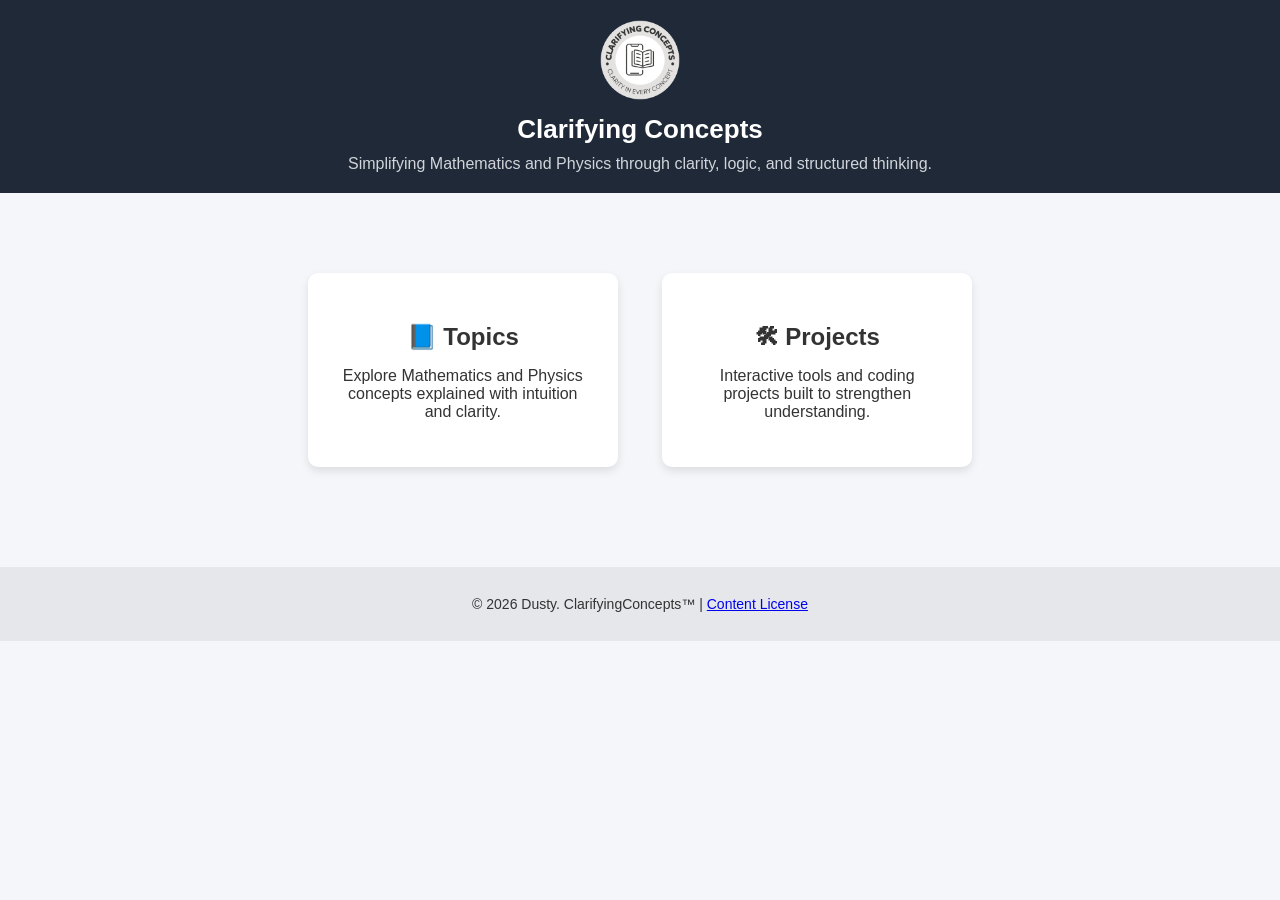
==== index.html @ 28590540 "Fix link to content license in footer" ====
<!DOCTYPE html>
<html lang="en">
<head>
    <meta charset="UTF-8">
    <title>Clarifying Concepts</title>
    <style>
        body {
            margin: 0;
            font-family: Arial, sans-serif;
            background-color: #f4f6f9;
            color: #333;
            text-align: center;
        }

        header {
            background-color: #1f2937;
            color: white;
            padding: 20px 0;
        }

        .logo img {
            width: 80px;
            height: auto;
        }

        .site-name {
            font-size: 26px;
            font-weight: bold;
            margin-top: 10px;
        }

        .motive {
            margin-top: 10px;
            font-size: 16px;
            color: #d1d5db;
        }

        .container {
            margin-top: 60px;
        }

        .card {
            display: inline-block;
            width: 250px;
            margin: 20px;
            padding: 30px;
            background-color: white;
            border-radius: 10px;
            box-shadow: 0 4px 8px rgba(0,0,0,0.1);
            transition: transform 0.3s ease, box-shadow 0.3s ease;
            text-decoration: none;
            color: #333;
        }

        .card:hover {
            transform: translateY(-5px);
            box-shadow: 0 8px 16px rgba(0,0,0,0.15);
        }

        .card h2 {
            margin-bottom: 10px;
        }

        footer {
            margin-top: 80px;
            padding: 15px;
            background-color: #e5e7eb;
            font-size: 14px;
        }
    </style>
</head>
<body>

<header>
    <div class="logo">
        <img src="logo2.png" alt="Clarifying Concepts Logo">
    </div>
    <div class="site-name">Clarifying Concepts</div>
    <div class="motive">
        Simplifying Mathematics and Physics through clarity, logic, and structured thinking.
    </div>
</header>

<div class="container">
    <a href="topics.html" class="card">
        <h2>📘 Topics</h2>
        <p>Explore Mathematics and Physics concepts explained with intuition and clarity.</p>
    </a>

    <a href="projects.html" class="card">
        <h2>🛠 Projects</h2>
        <p>Interactive tools and coding projects built to strengthen understanding.</p>
    </a>
</div>

<footer>
    <p>© 2026 Dusty. ClarifyingConcepts™ | <a href="LICENSE">Content License</a></p>
</footer>

</body>
</html>
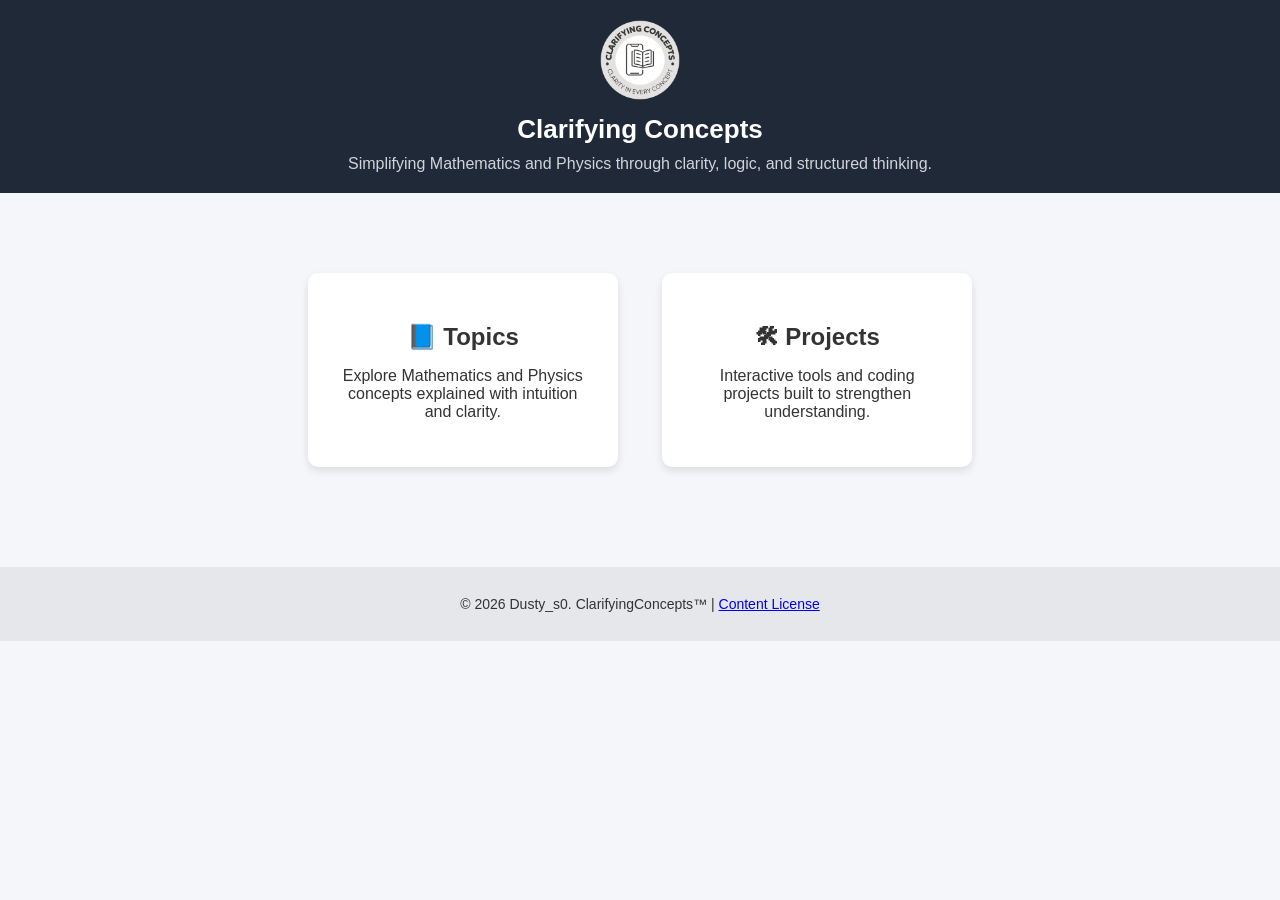
==== commit 2c6855f3: "Update index.html Corrected name in footer from dusty to dusty_s0" ====
--- a/index.html
+++ b/index.html
@@ -82,19 +82,19 @@
 </header>
 
 <div class="container">
-    <a href="topics.html" class="card">
+    <a href="topics/topics.html" class="card">
         <h2>📘 Topics</h2>
         <p>Explore Mathematics and Physics concepts explained with intuition and clarity.</p>
     </a>
 
-    <a href="projects.html" class="card">
+    <a href="projects/projects.html" class="card">
         <h2>🛠 Projects</h2>
         <p>Interactive tools and coding projects built to strengthen understanding.</p>
     </a>
 </div>
 
 <footer>
-    <p>© 2026 Dusty. ClarifyingConcepts™ | <a href="LICENSE">Content License</a></p>
+    <p>© 2026 Dusty_s0. ClarifyingConcepts™ | <a href="LICENSE">Content License</a></p>
 </footer>
 
 </body>
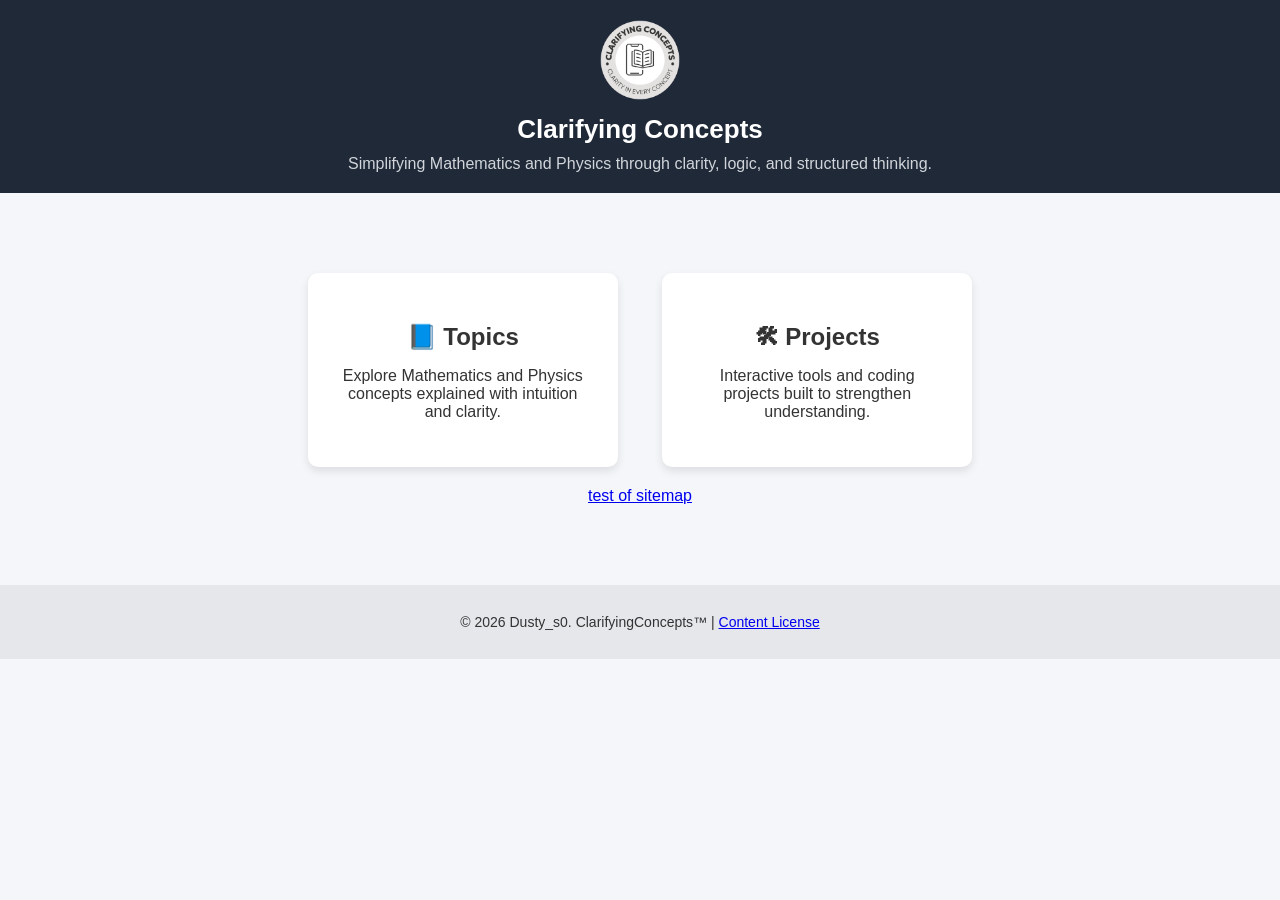
==== commit 08a0f854: "Update index.html" ====
--- a/index.html
+++ b/index.html
@@ -92,7 +92,7 @@
         <p>Interactive tools and coding projects built to strengthen understanding.</p>
     </a>
 </div>
-
+<a href="sitemap.xml"> test of sitemap</a>
 <footer>
     <p>© 2026 Dusty_s0. ClarifyingConcepts™ | <a href="LICENSE">Content License</a></p>
 </footer>
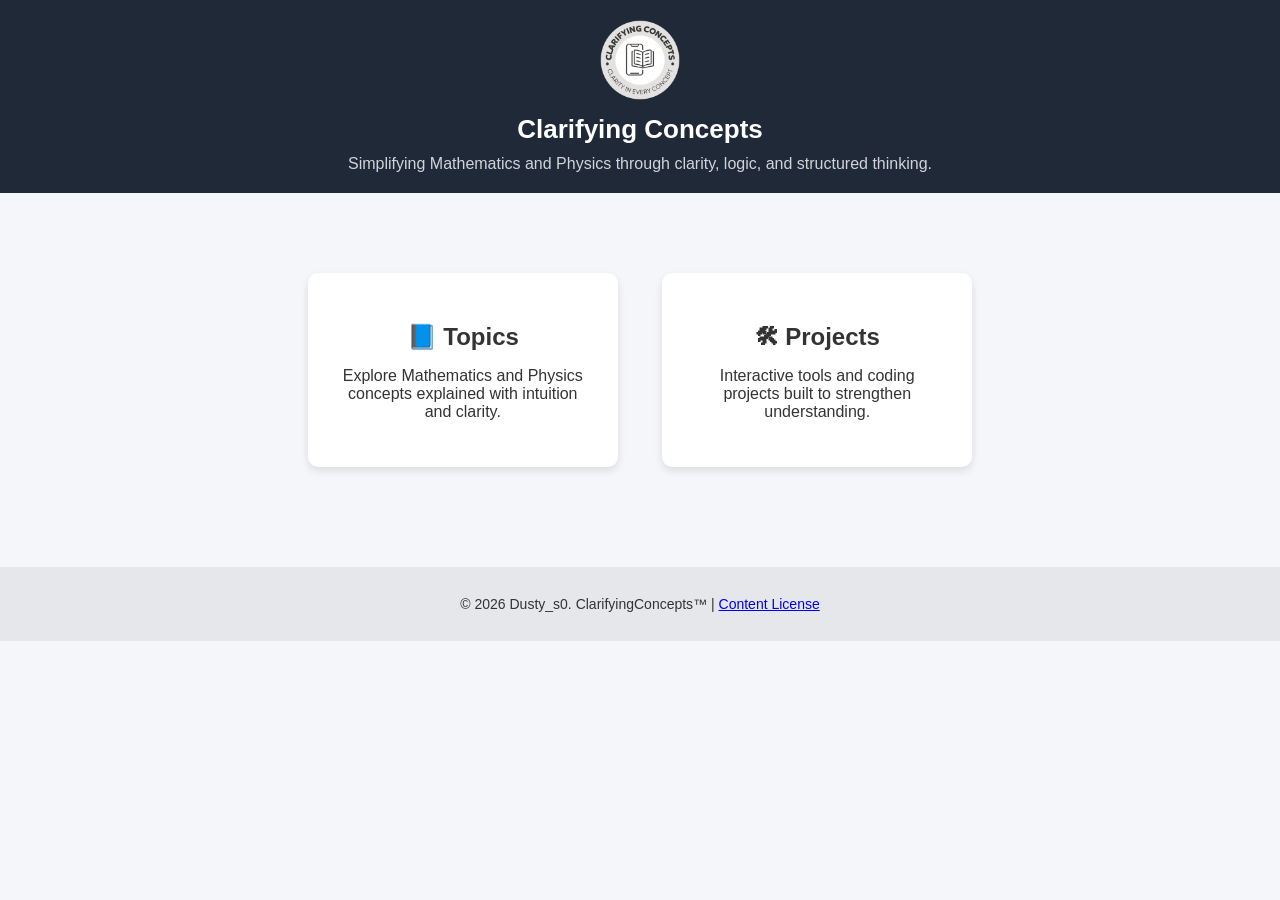
==== commit b18b8faa: "Update index.html" ====
--- a/index.html
+++ b/index.html
@@ -92,7 +92,6 @@
         <p>Interactive tools and coding projects built to strengthen understanding.</p>
     </a>
 </div>
-<a href="sitemap.xml"> test of sitemap</a>
 <footer>
     <p>© 2026 Dusty_s0. ClarifyingConcepts™ | <a href="LICENSE">Content License</a></p>
 </footer>
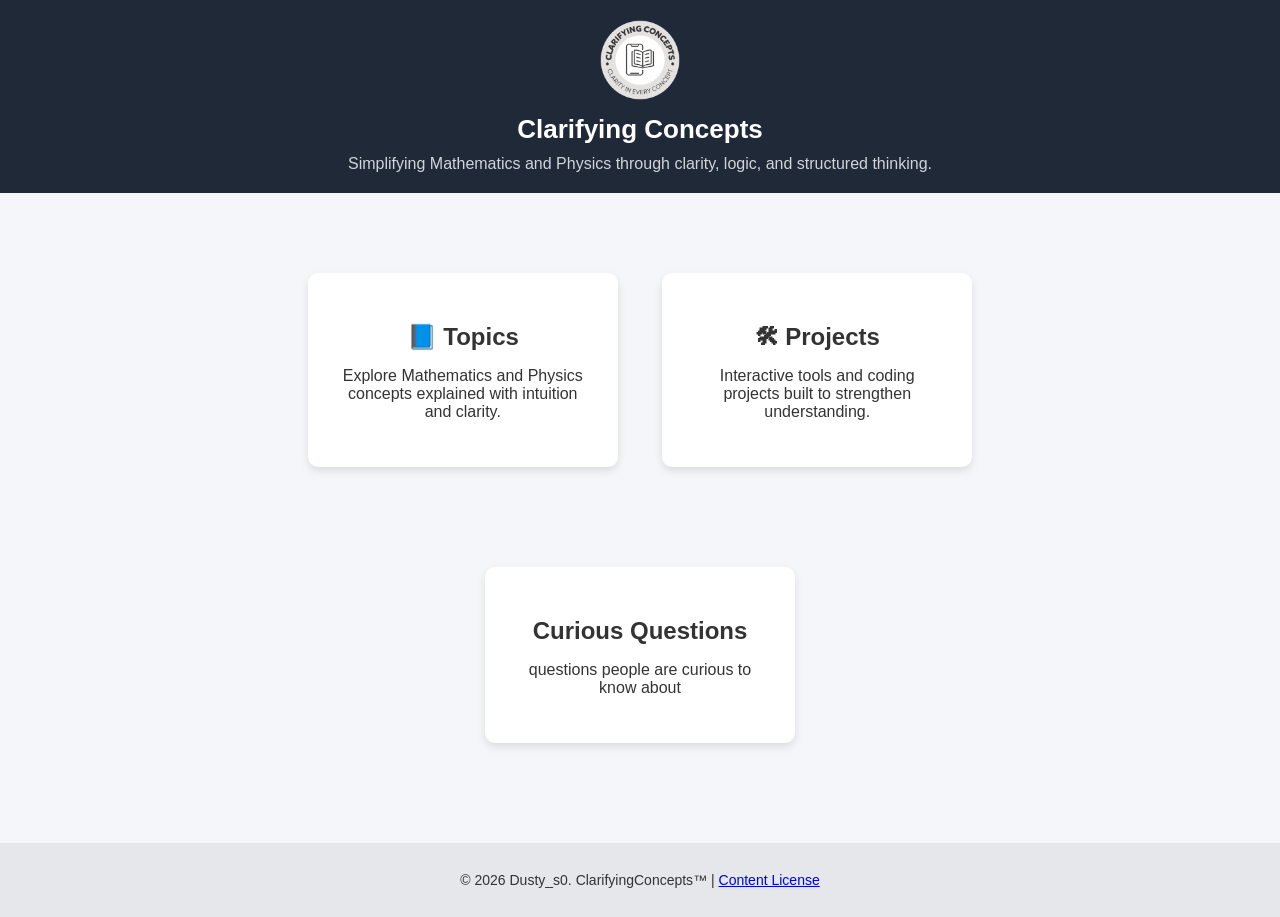
==== commit 156b1cc0: "add curious questions" ====
--- a/index.html
+++ b/index.html
@@ -92,6 +92,12 @@
         <p>Interactive tools and coding projects built to strengthen understanding.</p>
     </a>
 </div>
+    <div class="container">
+    <a href="curious-questions/curious.html" class="card">
+        <h2> Curious Questions</h2>
+        <p> questions people are curious to know about</p>
+    </a>
+    </div>
 <footer>
     <p>© 2026 Dusty_s0. ClarifyingConcepts™ | <a href="LICENSE">Content License</a></p>
 </footer>
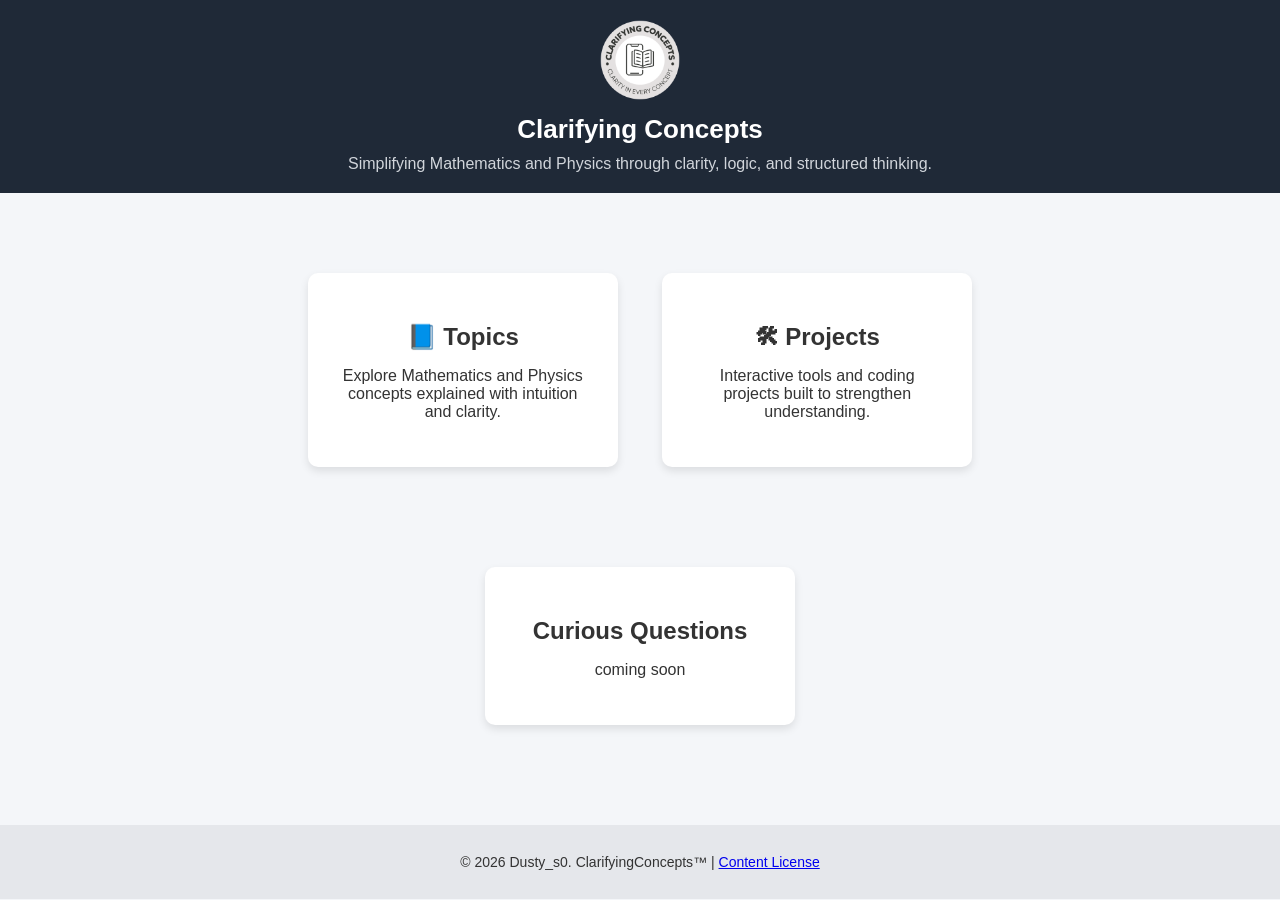
==== commit f4f07813: "new concept of curious question" ====
--- a/index.html
+++ b/index.html
@@ -93,9 +93,9 @@
     </a>
 </div>
     <div class="container">
-    <a href="curious-questions/curious.html" class="card">
+    <a href="curious-questions" class="card">
         <h2> Curious Questions</h2>
-        <p> questions people are curious to know about</p>
+        <p> coming soon</p>
     </a>
     </div>
 <footer>
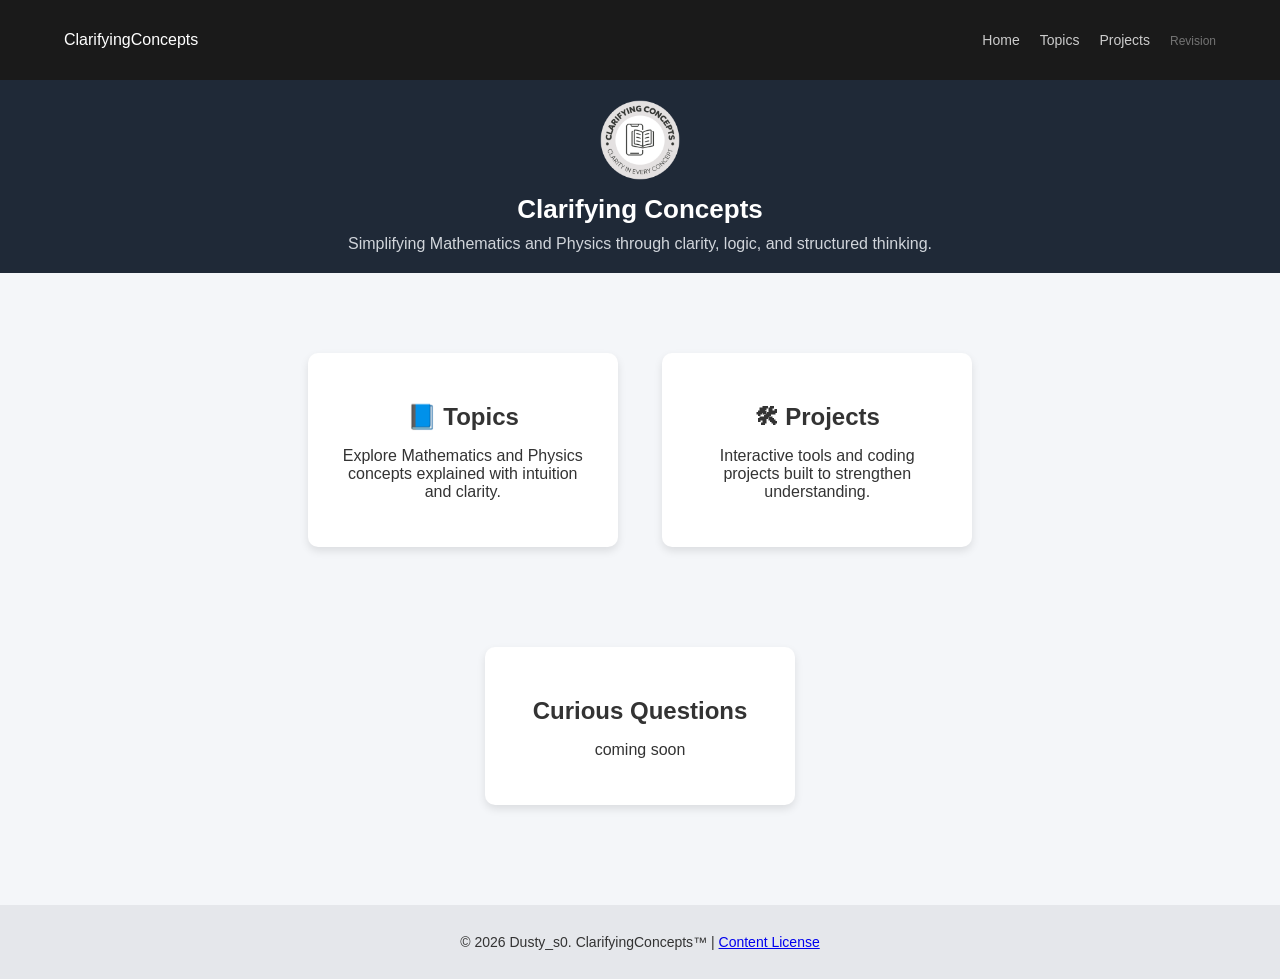
==== commit f294d341: "Update index.html" ====
--- a/index.html
+++ b/index.html
@@ -70,7 +70,59 @@
     </style>
 </head>
 <body>
+<nav class="nav">
+    <div class="logo">ClarifyingConcepts</div>
+    <ul class="nav-links">
+        <li><a href="index.html">Home</a></li>
+        <li><a href="topics.html">Topics</a></li>
+        <li><a href="projects.html">Projects</a></li>
+        <li><a href="mission-control.html" class="secret-link">Revision</a></li>
+    </ul>
+</nav>
 
+<style>
+/* Paste this into your style.css file */
+.nav {
+    display: flex;
+    justify-content: space-between;
+    align-items: center;
+    padding: 15px 5%;
+    background: #1a1a1a; /* Dark background for low eye strain */
+    color: white;
+    font-family: sans-serif;
+}
+
+.nav-links {
+    display: flex;
+    list-style: none;
+    gap: 20px;
+}
+
+.nav-links a {
+    color: #cccccc;
+    text-decoration: none;
+    font-size: 14px;
+    transition: 0.3s;
+}
+
+.nav-links a:hover {
+    color: #ffffff;
+}
+
+/* Makes the Revision link look like a normal piece of text to others */
+.secret-link {
+    opacity: 0.5;
+    font-size: 12px !important;
+}
+
+/* Mobile Friendly: Stack links on small screens */
+@media (max-width: 600px) {
+    .monk-nav {
+        flex-direction: column;
+        gap: 10px;
+    }
+}
+</style>
 <header>
     <div class="logo">
         <img src="logo2.png" alt="Clarifying Concepts Logo">
